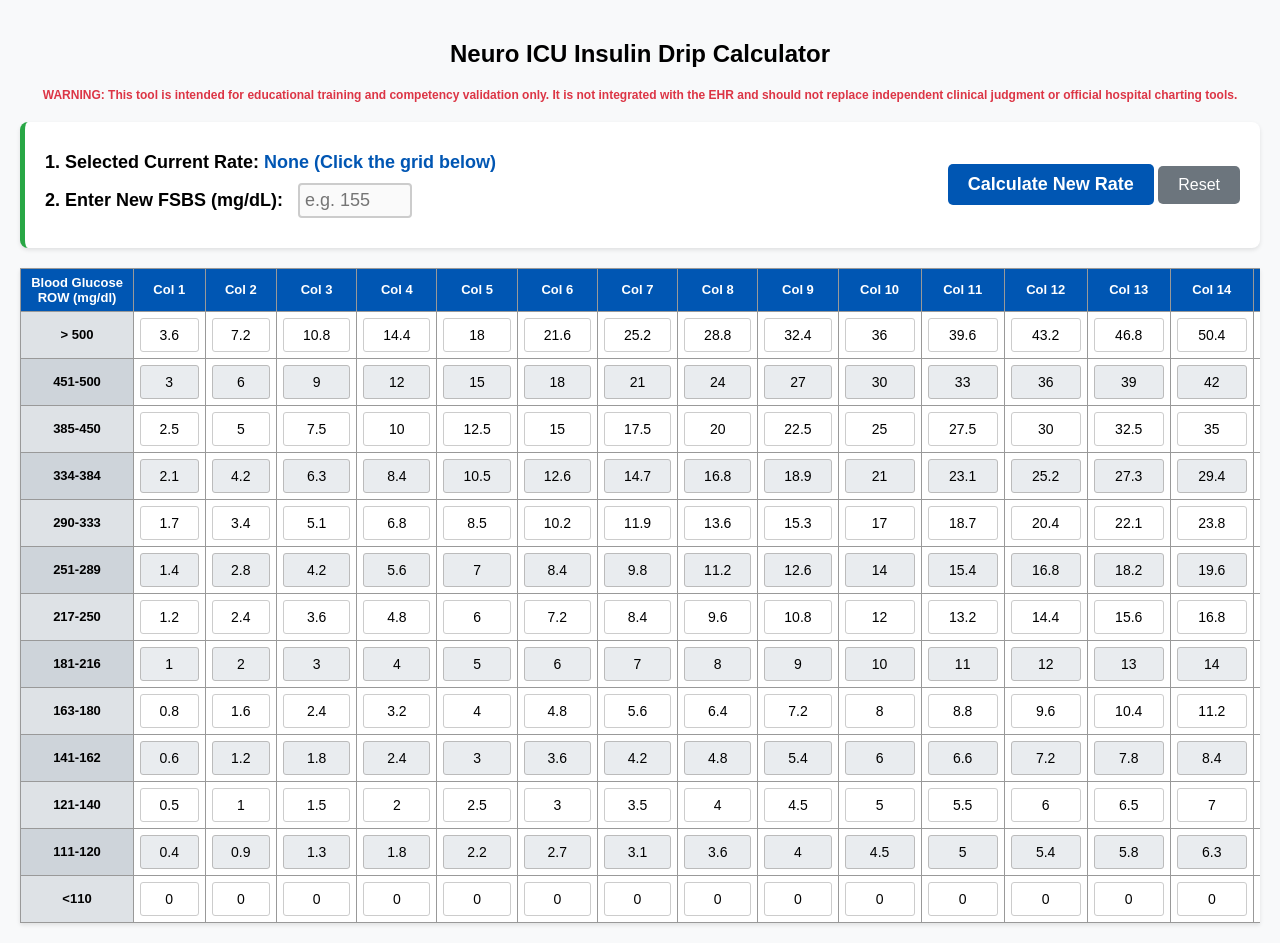
==== calculator.html @ 473f0a59 "Add Insulin Drip Calculator HTML file This HTML file implements an Insulin Drip Calculator with a us" ====
<!DOCTYPE html>
<html lang="en">
<head>
    <meta charset="UTF-8">
    <meta name="viewport" content="width=device-width, initial-scale=1.0">
    <title>Insulin Drip Calculator</title>
    <style>
        body { font-family: Arial, sans-serif; padding: 20px; margin: auto; background-color: #f8f9fa; }
        
        #header-box { text-align: center; margin-bottom: 20px; }
        .disclaimer { color: #dc3545; font-size: 12px; font-weight: bold; margin-bottom: 20px; }
        
        .calculator-panel { 
            background: #fff; padding: 20px; border-radius: 8px; margin-bottom: 20px; 
            border-left: 5px solid #28a745; box-shadow: 0 2px 4px rgba(0,0,0,0.1);
            display: flex; justify-content: space-between; align-items: center; flex-wrap: wrap;
        }
        
        .input-group { font-size: 18px; font-weight: bold; margin: 10px 0; }
        .input-group input { font-size: 18px; padding: 5px; width: 100px; margin-left: 10px; border: 2px solid #ccc; border-radius: 4px; }
        
        .btn-calc { padding: 10px 20px; font-size: 18px; background: #0056b3; color: white; border: none; border-radius: 5px; cursor: pointer; font-weight: bold; }
        .btn-calc:hover { background: #004494; }
        .btn-reset { padding: 10px 20px; font-size: 16px; background: #6c757d; color: white; border: none; border-radius: 5px; cursor: pointer; }
        
        #result-box {
            display: none; width: 100%; margin-top: 15px; padding: 15px; border-radius: 5px; font-size: 18px;
        }
        .result-success { background: #d4edda; color: #155724; border: 1px solid #c3e6cb; }
        .result-warning { background: #fff3cd; color: #856404; border: 1px solid #ffeeba; }
        .result-danger { background: #f8d7da; color: #721c24; border: 1px solid #f5c6cb; }

        .table-container { width: 100%; overflow-x: auto; background: #fff; box-shadow: 0 2px 4px rgba(0,0,0,0.1); margin-top: 20px; }
        table { border-collapse: collapse; min-width: 1400px; font-size: 13px; }
        th, td { border: 1px solid #999; padding: 6px; text-align: center; vertical-align: middle; }
        th { background: #0056b3; color: white; position: sticky; top: 0; }
        .bg-row { background: #dee2e6; font-weight: bold; width: 100px; }
        .cell-btn { width: 100%; height: 100%; padding: 8px 4px; font-size: 14px; cursor: pointer; border: 1px solid #ccc; background: #fff; border-radius: 3px; transition: 0.1s; }
        
        tbody tr:nth-child(even) .bg-row { background: #ced4da; }
        tbody tr:nth-child(even) .cell-btn { background: #e9ecef; border-color: #bbb; }
        
        .cell-btn:hover { background: #d0e1f9; }
        .selected { background: #ffc107 !important; color: #000; border: 2px solid #e0a800 !important; font-weight: bold; transform: scale(1.05); }
        .target { background: #28a745 !important; color: white; font-weight: bold; border: 2px solid #1e7e34 !important; }
    </style>
</head>
<body>

    <div id="header-box">
        <h2>Neuro ICU Insulin Drip Calculator</h2>
        <p class="disclaimer">WARNING: This tool is intended for educational training and competency validation only. It is not integrated with the EHR and should not replace independent clinical judgment or official hospital charting tools.</p>
    </div>

    <div class="calculator-panel">
        <div>
            <div class="input-group">
                1. Selected Current Rate: <span id="display-current" style="color: #0056b3;">None (Click the grid below)</span>
            </div>
            <div class="input-group">
                2. Enter New FSBS (mg/dL): <input type="number" id="new-fsbs" placeholder="e.g. 155" disabled>
            </div>
        </div>
        <div>
            <button class="btn-calc" onclick="calculateNewRate()" id="calc-btn" disabled>Calculate New Rate</button>
            <button class="btn-reset" onclick="resetCalculator()">Reset</button>
        </div>
        
        <div id="result-box"></div>
    </div>

    <div class="table-container">
        <table id="drip-table">
            <thead>
                <tr id="table-headers">
                    <th>Blood Glucose ROW (mg/dl)</th>
                </tr>
            </thead>
            <tbody>
            </tbody>
        </table>
    </div>

    <script>
        const gridData = [
            ["> 500", 3.6, 7.2, 10.8, 14.4, 18, 21.6, 25.2, 28.8, 32.4, 36, 39.6, 43.2, 46.8, 50.4, 54, 57.6],
            ["451-500", 3, 6, 9, 12, 15, 18, 21, 24, 27, 30, 33, 36, 39, 42, 45, 48, 51.2],
            ["385-450", 2.5, 5, 7.5, 10, 12.5, 15, 17.5, 20, 22.5, 25, 27.5, 30, 32.5, 35, 37.5, 40],
            ["334-384", 2.1, 4.2, 6.3, 8.4, 10.5, 12.6, 14.7, 16.8, 18.9, 21, 23.1, 25.2, 27.3, 29.4, 31.5, 33.6],
            ["290-333", 1.7, 3.4, 5.1, 6.8, 8.5, 10.2, 11.9, 13.6, 15.3, 17, 18.7, 20.4, 22.1, 23.8, 25.5, 27.2],
            ["251-289", 1.4, 2.8, 4.2, 5.6, 7, 8.4, 9.8, 11.2, 12.6, 14, 15.4, 16.8, 18.2, 19.6, 21, 22.4],
            ["217-250", 1.2, 2.4, 3.6, 4.8, 6, 7.2, 8.4, 9.6, 10.8, 12, 13.2, 14.4, 15.6, 16.8, 18, 19.2],
            ["181-216", 1, 2, 3, 4, 5, 6, 7, 8, 9, 10, 11, 12, 13, 14, 15, 16],
            ["163-180", 0.8, 1.6, 2.4, 3.2, 4, 4.8, 5.6, 6.4, 7.2, 8, 8.8, 9.6, 10.4, 11.2, 12, 12.8],
            ["141-162", 0.6, 1.2, 1.8, 2.4, 3, 3.6, 4.2, 4.8, 5.4, 6, 6.6, 7.2, 7.8, 8.4, 9, 9.6],
            ["121-140", 0.5, 1, 1.5, 2, 2.5, 3, 3.5, 4, 4.5, 5, 5.5, 6, 6.5, 7, 7.5, 8],
            ["111-120", 0.4, 0.9, 1.3, 1.8, 2.2, 2.7, 3.1, 3.6, 4, 4.5, 5, 5.4, 5.8, 6.3, 6.7, 7.2],
            ["<110", 0, 0, 0, 0, 0, 0, 0, 0, 0, 0, 0, 0, 0, 0, 0, 0]
        ];

        let selectedRowIndex = -1;
        let selectedColIndex = -1;

        // Build Table
        const headerRow = document.getElementById("table-headers");
        for (let i = 1; i <= 16; i++) {
            const th = document.createElement("th");
            th.innerHTML = `Col ${i}`;
            headerRow.appendChild(th);
        }

        const tbody = document.querySelector("#drip-table tbody");
        gridData.forEach((row, index) => {
            const tr = document.createElement("tr");
            tr.innerHTML += `<td class="bg-row">${row[0]}</td>`;
            for(let i = 1; i <= 16; i++) {
                tr.innerHTML += `<td><button class="cell-btn" data-rindex="${index}" data-col="${i}" data-val="${row[i]}">${row[i]}</button></td>`;
            }
            tbody.appendChild(tr);
        });

        // Grid Click Listener
        document.querySelector("tbody").addEventListener("click", function(e) {
            if (e.target && e.target.nodeName === "BUTTON") {
                // Remove previous selection
                document.querySelectorAll(".cell-btn").forEach(btn => btn.classList.remove("selected", "target"));
                document.getElementById("result-box").style.display = "none";
                
                // Highlight new selection
                e.target.classList.add("selected");
                
                selectedRowIndex = parseInt(e.target.getAttribute("data-rindex"));
                selectedColIndex = parseInt(e.target.getAttribute("data-col"));
                const currentVal = e.target.getAttribute("data-val");
                const rowLabel = gridData[selectedRowIndex][0];
                
                document.getElementById("display-current").innerText = `${currentVal} ml/hr (Column ${selectedColIndex}, Row ${rowLabel})`;
                
                // Enable inputs
                document.getElementById("new-fsbs").disabled = false;
                document.getElementById("new-fsbs").focus();
                document.getElementById("calc-btn").disabled = false;
            }
        });

        // Helper: Convert FSBS number to Row Index
        function getRowIndex(fsbs) {
            if (fsbs > 500) return 0;
            if (fsbs >= 451) return 1;
            if (fsbs >= 385) return 2;
            if (fsbs >= 334) return 3;
            if (fsbs >= 290) return 4;
            if (fsbs >= 251) return 5;
            if (fsbs >= 217) return 6;
            if (fsbs >= 181) return 7;
            if (fsbs >= 163) return 8;
            if (fsbs >= 141) return 9;
            if (fsbs >= 121) return 10;
            if (fsbs >= 111) return 11;
            return 12; // < 110
        }

        // Helper: Calculate rate (handles columns > 16)
        function getRateValue(rowIndex, colIndex) {
            if (colIndex <= 16) return gridData[rowIndex][colIndex];
            
            // If > 16, do the additive math
            let total = 0;
            let remaining = colIndex;
            while (remaining > 16) {
                total += gridData[rowIndex][16];
                remaining -= 16;
            }
            if (remaining > 0) {
                total += gridData[rowIndex][remaining];
            }
            // Round to 1 decimal place to prevent JS floating point weirdness
            return Math.round(total * 10) / 10;
        }

        // Main Calculator Logic
        function calculateNewRate() {
            const newFSBS = parseInt(document.getElementById("new-fsbs").value);
            const resultBox = document.getElementById("result-box");
            
            if (isNaN(newFSBS) || newFSBS < 10) {
                alert("Please enter a valid FSBS number.");
                return;
            }

            let targetRowIndex = getRowIndex(newFSBS);
            let targetColIndex = selectedColIndex;
            let actionTaken = "";
            let alertClass = "result-success";

            // Rules Logic
            if (newFSBS < 110) {
                targetColIndex = Math.max(1, selectedColIndex - 1);
                actionTaken = "<strong>HOLD INFUSION IMMEDIATELY.</strong> Recheck in 30 minutes. Once FSBS > 120, restart 1 column to the left.";
                alertClass = "result-danger";
            } 
            else if (newFSBS < 141) {
                targetColIndex = Math.max(1, selectedColIndex - 1);
                actionTaken = "FSBS < 141: Move 1 column to the left.";
                alertClass = "result-warning";
            }
            else if (newFSBS >= 141 && newFSBS <= 180) {
                targetColIndex = selectedColIndex;
                actionTaken = "FSBS is in Target Zone (141-180): Stay in the same column.";
            }
            else {
                // FSBS > 180. Compare to previous row.
                // Note: Lower index = Higher blood sugar row
                if (targetRowIndex > selectedRowIndex) { 
                    // Current BG row is LOWER than previous BG row
                    targetColIndex = selectedColIndex;
                    actionTaken = "Current BG Row is lower than previous row: Stay in the same column.";
                } else {
                    // Current BG row is SAME or HIGHER than previous row
                    targetColIndex = selectedColIndex + 1;
                    actionTaken = "Current BG Row is same or higher than previous row: Move 1 column to the right.";
                }
            }

            // Calculate final rate
            let finalRate = (newFSBS < 110) ? 0 : getRateValue(targetRowIndex, targetColIndex);
            
            // Output the result
            resultBox.className = alertClass;
            resultBox.style.display = "block";
            
            if (newFSBS < 110) {
                resultBox.innerHTML = `<strong>ACTION REQUIRED:</strong> ${actionTaken}<br><em>(When restarting, the new rate in Column ${targetColIndex} will be ${getRateValue(targetRowIndex, targetColIndex)} ml/hr).</em>`;
            } else {
                let mathNote = targetColIndex > 16 ? ` <em>(Calculated as Col 16 + Col ${targetColIndex - 16})</em>` : "";
                resultBox.innerHTML = `<strong>NEW RATE: ${finalRate} ml/hr</strong> (Column ${targetColIndex}, Row ${gridData[targetRowIndex][0]})${mathNote}<br><br><strong>Why:</strong> ${actionTaken}`;
            }

            // Highlight the target cell on the grid if it's column <= 16
            document.querySelectorAll(".cell-btn").forEach(btn => btn.classList.remove("target"));
            if (targetColIndex <= 16) {
                document.querySelectorAll(".cell-btn").forEach(btn => {
                    if (parseInt(btn.getAttribute("data-rindex")) === targetRowIndex && parseInt(btn.getAttribute("data-col")) === targetColIndex) {
                        btn.classList.add("target");
                    }
                });
            }
        }

        // Allow Enter key to trigger calculation
        document.getElementById("new-fsbs").addEventListener("keypress", function(event) {
            if (event.key === "Enter") {
                event.preventDefault();
                calculateNewRate();
            }
        });

        function resetCalculator() {
            selectedRowIndex = -1;
            selectedColIndex = -1;
            document.getElementById("display-current").innerText = "None (Click the grid below)";
            document.getElementById("display-current").style.color = "#0056b3";
            document.getElementById("new-fsbs").value = "";
            document.getElementById("new-fsbs").disabled = true;
            document.getElementById("calc-btn").disabled = true;
            document.getElementById("result-box").style.display = "none";
            document.querySelectorAll(".cell-btn").forEach(btn => btn.classList.remove("selected", "target"));
        }
    </script>
</body>
</html>
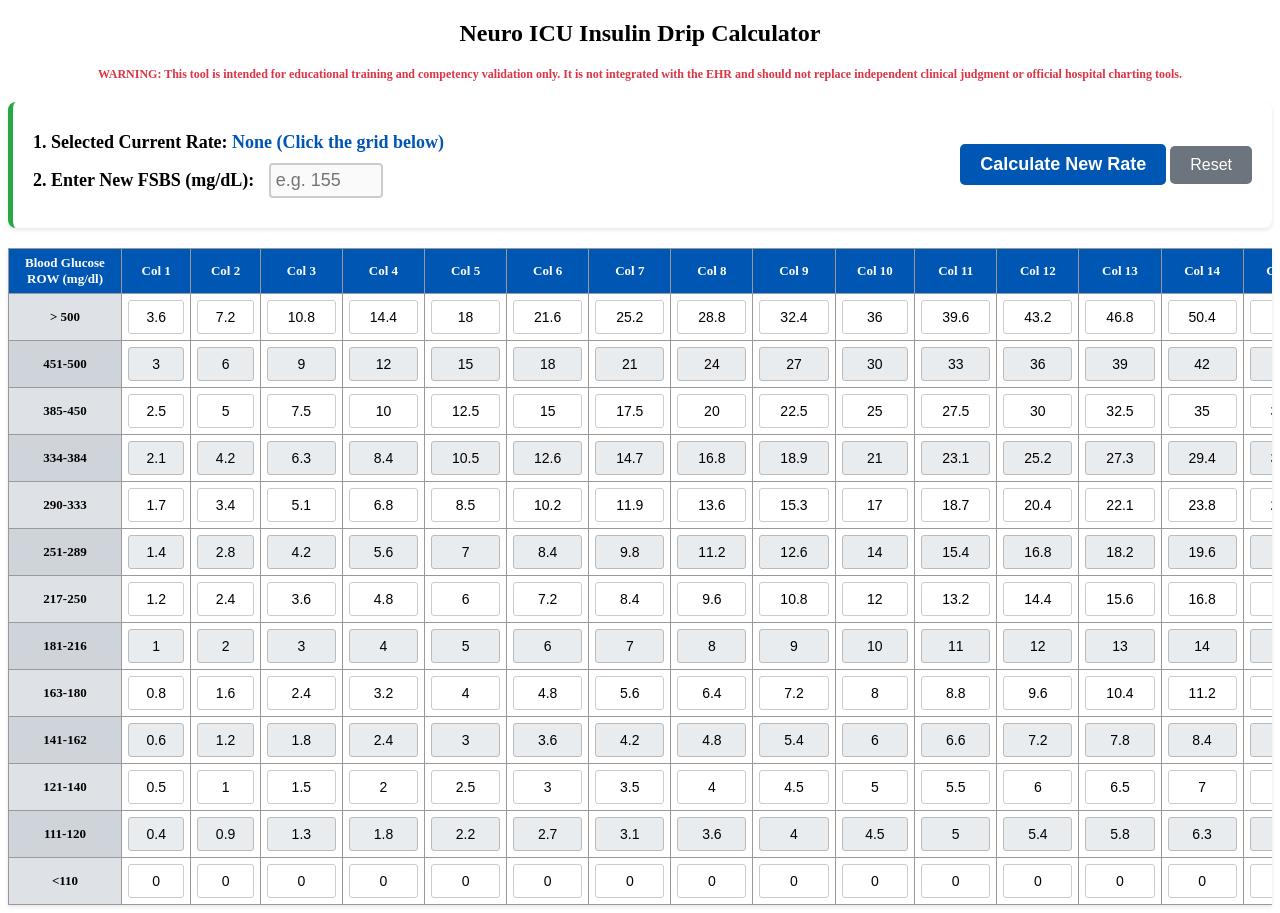
==== commit 6677b930: "Link external stylesheet for calculator Removed inline styles and linked external stylesheet." ====
--- a/calculator.html
+++ b/calculator.html
@@ -4,46 +4,7 @@
     <meta charset="UTF-8">
     <meta name="viewport" content="width=device-width, initial-scale=1.0">
     <title>Insulin Drip Calculator</title>
-    <style>
-        body { font-family: Arial, sans-serif; padding: 20px; margin: auto; background-color: #f8f9fa; }
-        
-        #header-box { text-align: center; margin-bottom: 20px; }
-        .disclaimer { color: #dc3545; font-size: 12px; font-weight: bold; margin-bottom: 20px; }
-        
-        .calculator-panel { 
-            background: #fff; padding: 20px; border-radius: 8px; margin-bottom: 20px; 
-            border-left: 5px solid #28a745; box-shadow: 0 2px 4px rgba(0,0,0,0.1);
-            display: flex; justify-content: space-between; align-items: center; flex-wrap: wrap;
-        }
-        
-        .input-group { font-size: 18px; font-weight: bold; margin: 10px 0; }
-        .input-group input { font-size: 18px; padding: 5px; width: 100px; margin-left: 10px; border: 2px solid #ccc; border-radius: 4px; }
-        
-        .btn-calc { padding: 10px 20px; font-size: 18px; background: #0056b3; color: white; border: none; border-radius: 5px; cursor: pointer; font-weight: bold; }
-        .btn-calc:hover { background: #004494; }
-        .btn-reset { padding: 10px 20px; font-size: 16px; background: #6c757d; color: white; border: none; border-radius: 5px; cursor: pointer; }
-        
-        #result-box {
-            display: none; width: 100%; margin-top: 15px; padding: 15px; border-radius: 5px; font-size: 18px;
-        }
-        .result-success { background: #d4edda; color: #155724; border: 1px solid #c3e6cb; }
-        .result-warning { background: #fff3cd; color: #856404; border: 1px solid #ffeeba; }
-        .result-danger { background: #f8d7da; color: #721c24; border: 1px solid #f5c6cb; }
-
-        .table-container { width: 100%; overflow-x: auto; background: #fff; box-shadow: 0 2px 4px rgba(0,0,0,0.1); margin-top: 20px; }
-        table { border-collapse: collapse; min-width: 1400px; font-size: 13px; }
-        th, td { border: 1px solid #999; padding: 6px; text-align: center; vertical-align: middle; }
-        th { background: #0056b3; color: white; position: sticky; top: 0; }
-        .bg-row { background: #dee2e6; font-weight: bold; width: 100px; }
-        .cell-btn { width: 100%; height: 100%; padding: 8px 4px; font-size: 14px; cursor: pointer; border: 1px solid #ccc; background: #fff; border-radius: 3px; transition: 0.1s; }
-        
-        tbody tr:nth-child(even) .bg-row { background: #ced4da; }
-        tbody tr:nth-child(even) .cell-btn { background: #e9ecef; border-color: #bbb; }
-        
-        .cell-btn:hover { background: #d0e1f9; }
-        .selected { background: #ffc107 !important; color: #000; border: 2px solid #e0a800 !important; font-weight: bold; transform: scale(1.05); }
-        .target { background: #28a745 !important; color: white; font-weight: bold; border: 2px solid #1e7e34 !important; }
-    </style>
+    <link rel="stylesheet" href="style.css">
 </head>
 <body>
 
--- a/style.css
+++ b/style.css
@@ -0,0 +1,40 @@
+<style>
+        body { font-family: Arial, sans-serif; padding: 20px; margin: auto; background-color: #f8f9fa; }
+        
+        #header-box { text-align: center; margin-bottom: 20px; }
+        .disclaimer { color: #dc3545; font-size: 12px; font-weight: bold; margin-bottom: 20px; }
+        
+        .calculator-panel { 
+            background: #fff; padding: 20px; border-radius: 8px; margin-bottom: 20px; 
+            border-left: 5px solid #28a745; box-shadow: 0 2px 4px rgba(0,0,0,0.1);
+            display: flex; justify-content: space-between; align-items: center; flex-wrap: wrap;
+        }
+        
+        .input-group { font-size: 18px; font-weight: bold; margin: 10px 0; }
+        .input-group input { font-size: 18px; padding: 5px; width: 100px; margin-left: 10px; border: 2px solid #ccc; border-radius: 4px; }
+        
+        .btn-calc { padding: 10px 20px; font-size: 18px; background: #0056b3; color: white; border: none; border-radius: 5px; cursor: pointer; font-weight: bold; }
+        .btn-calc:hover { background: #004494; }
+        .btn-reset { padding: 10px 20px; font-size: 16px; background: #6c757d; color: white; border: none; border-radius: 5px; cursor: pointer; }
+        
+        #result-box {
+            display: none; width: 100%; margin-top: 15px; padding: 15px; border-radius: 5px; font-size: 18px;
+        }
+        .result-success { background: #d4edda; color: #155724; border: 1px solid #c3e6cb; }
+        .result-warning { background: #fff3cd; color: #856404; border: 1px solid #ffeeba; }
+        .result-danger { background: #f8d7da; color: #721c24; border: 1px solid #f5c6cb; }
+
+        .table-container { width: 100%; overflow-x: auto; background: #fff; box-shadow: 0 2px 4px rgba(0,0,0,0.1); margin-top: 20px; }
+        table { border-collapse: collapse; min-width: 1400px; font-size: 13px; }
+        th, td { border: 1px solid #999; padding: 6px; text-align: center; vertical-align: middle; }
+        th { background: #0056b3; color: white; position: sticky; top: 0; }
+        .bg-row { background: #dee2e6; font-weight: bold; width: 100px; }
+        .cell-btn { width: 100%; height: 100%; padding: 8px 4px; font-size: 14px; cursor: pointer; border: 1px solid #ccc; background: #fff; border-radius: 3px; transition: 0.1s; }
+        
+        tbody tr:nth-child(even) .bg-row { background: #ced4da; }
+        tbody tr:nth-child(even) .cell-btn { background: #e9ecef; border-color: #bbb; }
+        
+        .cell-btn:hover { background: #d0e1f9; }
+        .selected { background: #ffc107 !important; color: #000; border: 2px solid #e0a800 !important; font-weight: bold; transform: scale(1.05); }
+        .target { background: #28a745 !important; color: white; font-weight: bold; border: 2px solid #1e7e34 !important; }
+    </style>
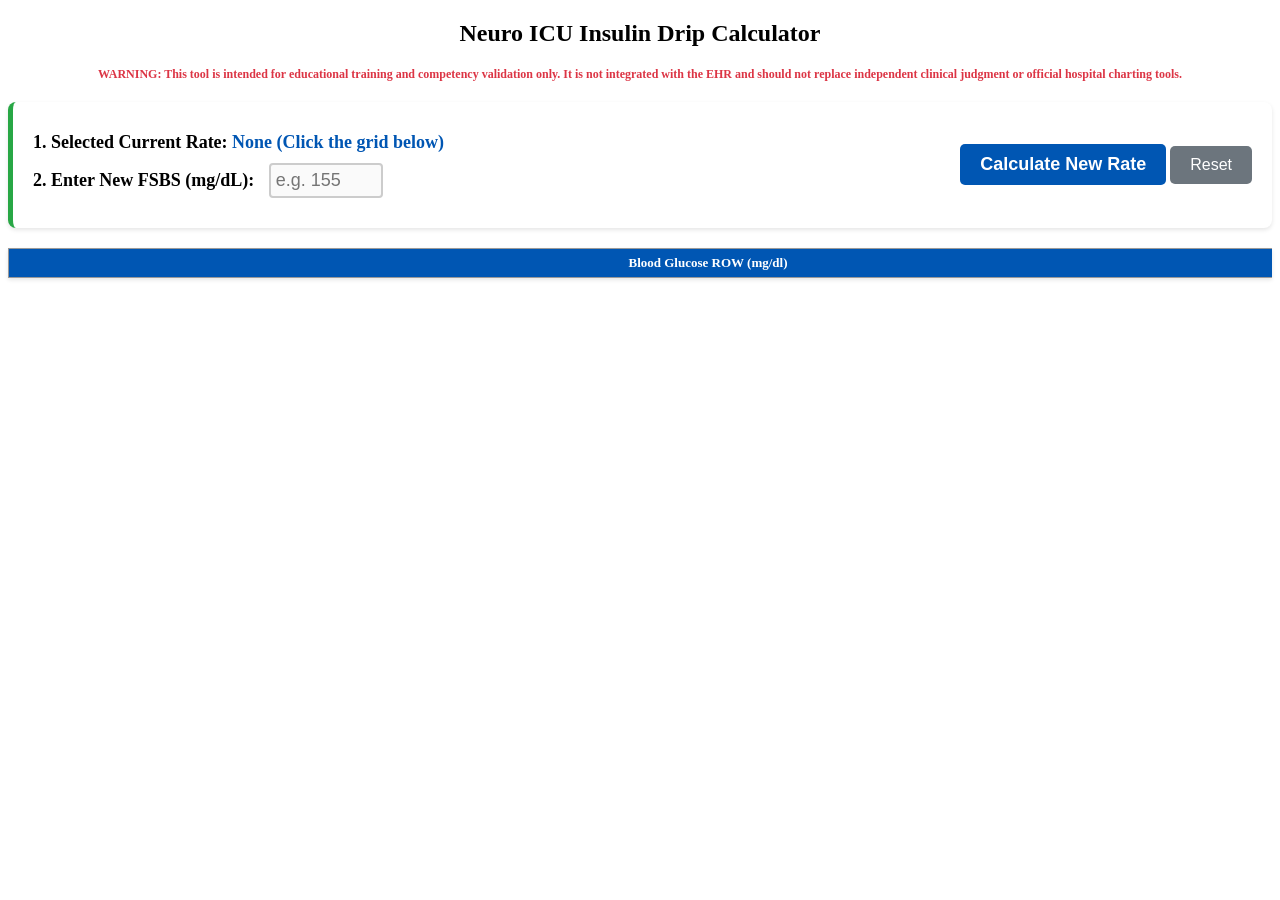
==== commit 1f8eb082: "Move calculator script to external file Replaced inline script with external calculator.js file for " ====
--- a/calculator.html
+++ b/calculator.html
@@ -42,191 +42,6 @@
         </table>
     </div>
 
-    <script>
-        const gridData = [
-            ["> 500", 3.6, 7.2, 10.8, 14.4, 18, 21.6, 25.2, 28.8, 32.4, 36, 39.6, 43.2, 46.8, 50.4, 54, 57.6],
-            ["451-500", 3, 6, 9, 12, 15, 18, 21, 24, 27, 30, 33, 36, 39, 42, 45, 48, 51.2],
-            ["385-450", 2.5, 5, 7.5, 10, 12.5, 15, 17.5, 20, 22.5, 25, 27.5, 30, 32.5, 35, 37.5, 40],
-            ["334-384", 2.1, 4.2, 6.3, 8.4, 10.5, 12.6, 14.7, 16.8, 18.9, 21, 23.1, 25.2, 27.3, 29.4, 31.5, 33.6],
-            ["290-333", 1.7, 3.4, 5.1, 6.8, 8.5, 10.2, 11.9, 13.6, 15.3, 17, 18.7, 20.4, 22.1, 23.8, 25.5, 27.2],
-            ["251-289", 1.4, 2.8, 4.2, 5.6, 7, 8.4, 9.8, 11.2, 12.6, 14, 15.4, 16.8, 18.2, 19.6, 21, 22.4],
-            ["217-250", 1.2, 2.4, 3.6, 4.8, 6, 7.2, 8.4, 9.6, 10.8, 12, 13.2, 14.4, 15.6, 16.8, 18, 19.2],
-            ["181-216", 1, 2, 3, 4, 5, 6, 7, 8, 9, 10, 11, 12, 13, 14, 15, 16],
-            ["163-180", 0.8, 1.6, 2.4, 3.2, 4, 4.8, 5.6, 6.4, 7.2, 8, 8.8, 9.6, 10.4, 11.2, 12, 12.8],
-            ["141-162", 0.6, 1.2, 1.8, 2.4, 3, 3.6, 4.2, 4.8, 5.4, 6, 6.6, 7.2, 7.8, 8.4, 9, 9.6],
-            ["121-140", 0.5, 1, 1.5, 2, 2.5, 3, 3.5, 4, 4.5, 5, 5.5, 6, 6.5, 7, 7.5, 8],
-            ["111-120", 0.4, 0.9, 1.3, 1.8, 2.2, 2.7, 3.1, 3.6, 4, 4.5, 5, 5.4, 5.8, 6.3, 6.7, 7.2],
-            ["<110", 0, 0, 0, 0, 0, 0, 0, 0, 0, 0, 0, 0, 0, 0, 0, 0]
-        ];
-
-        let selectedRowIndex = -1;
-        let selectedColIndex = -1;
-
-        // Build Table
-        const headerRow = document.getElementById("table-headers");
-        for (let i = 1; i <= 16; i++) {
-            const th = document.createElement("th");
-            th.innerHTML = `Col ${i}`;
-            headerRow.appendChild(th);
-        }
-
-        const tbody = document.querySelector("#drip-table tbody");
-        gridData.forEach((row, index) => {
-            const tr = document.createElement("tr");
-            tr.innerHTML += `<td class="bg-row">${row[0]}</td>`;
-            for(let i = 1; i <= 16; i++) {
-                tr.innerHTML += `<td><button class="cell-btn" data-rindex="${index}" data-col="${i}" data-val="${row[i]}">${row[i]}</button></td>`;
-            }
-            tbody.appendChild(tr);
-        });
-
-        // Grid Click Listener
-        document.querySelector("tbody").addEventListener("click", function(e) {
-            if (e.target && e.target.nodeName === "BUTTON") {
-                // Remove previous selection
-                document.querySelectorAll(".cell-btn").forEach(btn => btn.classList.remove("selected", "target"));
-                document.getElementById("result-box").style.display = "none";
-                
-                // Highlight new selection
-                e.target.classList.add("selected");
-                
-                selectedRowIndex = parseInt(e.target.getAttribute("data-rindex"));
-                selectedColIndex = parseInt(e.target.getAttribute("data-col"));
-                const currentVal = e.target.getAttribute("data-val");
-                const rowLabel = gridData[selectedRowIndex][0];
-                
-                document.getElementById("display-current").innerText = `${currentVal} ml/hr (Column ${selectedColIndex}, Row ${rowLabel})`;
-                
-                // Enable inputs
-                document.getElementById("new-fsbs").disabled = false;
-                document.getElementById("new-fsbs").focus();
-                document.getElementById("calc-btn").disabled = false;
-            }
-        });
-
-        // Helper: Convert FSBS number to Row Index
-        function getRowIndex(fsbs) {
-            if (fsbs > 500) return 0;
-            if (fsbs >= 451) return 1;
-            if (fsbs >= 385) return 2;
-            if (fsbs >= 334) return 3;
-            if (fsbs >= 290) return 4;
-            if (fsbs >= 251) return 5;
-            if (fsbs >= 217) return 6;
-            if (fsbs >= 181) return 7;
-            if (fsbs >= 163) return 8;
-            if (fsbs >= 141) return 9;
-            if (fsbs >= 121) return 10;
-            if (fsbs >= 111) return 11;
-            return 12; // < 110
-        }
-
-        // Helper: Calculate rate (handles columns > 16)
-        function getRateValue(rowIndex, colIndex) {
-            if (colIndex <= 16) return gridData[rowIndex][colIndex];
-            
-            // If > 16, do the additive math
-            let total = 0;
-            let remaining = colIndex;
-            while (remaining > 16) {
-                total += gridData[rowIndex][16];
-                remaining -= 16;
-            }
-            if (remaining > 0) {
-                total += gridData[rowIndex][remaining];
-            }
-            // Round to 1 decimal place to prevent JS floating point weirdness
-            return Math.round(total * 10) / 10;
-        }
-
-        // Main Calculator Logic
-        function calculateNewRate() {
-            const newFSBS = parseInt(document.getElementById("new-fsbs").value);
-            const resultBox = document.getElementById("result-box");
-            
-            if (isNaN(newFSBS) || newFSBS < 10) {
-                alert("Please enter a valid FSBS number.");
-                return;
-            }
-
-            let targetRowIndex = getRowIndex(newFSBS);
-            let targetColIndex = selectedColIndex;
-            let actionTaken = "";
-            let alertClass = "result-success";
-
-            // Rules Logic
-            if (newFSBS < 110) {
-                targetColIndex = Math.max(1, selectedColIndex - 1);
-                actionTaken = "<strong>HOLD INFUSION IMMEDIATELY.</strong> Recheck in 30 minutes. Once FSBS > 120, restart 1 column to the left.";
-                alertClass = "result-danger";
-            } 
-            else if (newFSBS < 141) {
-                targetColIndex = Math.max(1, selectedColIndex - 1);
-                actionTaken = "FSBS < 141: Move 1 column to the left.";
-                alertClass = "result-warning";
-            }
-            else if (newFSBS >= 141 && newFSBS <= 180) {
-                targetColIndex = selectedColIndex;
-                actionTaken = "FSBS is in Target Zone (141-180): Stay in the same column.";
-            }
-            else {
-                // FSBS > 180. Compare to previous row.
-                // Note: Lower index = Higher blood sugar row
-                if (targetRowIndex > selectedRowIndex) { 
-                    // Current BG row is LOWER than previous BG row
-                    targetColIndex = selectedColIndex;
-                    actionTaken = "Current BG Row is lower than previous row: Stay in the same column.";
-                } else {
-                    // Current BG row is SAME or HIGHER than previous row
-                    targetColIndex = selectedColIndex + 1;
-                    actionTaken = "Current BG Row is same or higher than previous row: Move 1 column to the right.";
-                }
-            }
-
-            // Calculate final rate
-            let finalRate = (newFSBS < 110) ? 0 : getRateValue(targetRowIndex, targetColIndex);
-            
-            // Output the result
-            resultBox.className = alertClass;
-            resultBox.style.display = "block";
-            
-            if (newFSBS < 110) {
-                resultBox.innerHTML = `<strong>ACTION REQUIRED:</strong> ${actionTaken}<br><em>(When restarting, the new rate in Column ${targetColIndex} will be ${getRateValue(targetRowIndex, targetColIndex)} ml/hr).</em>`;
-            } else {
-                let mathNote = targetColIndex > 16 ? ` <em>(Calculated as Col 16 + Col ${targetColIndex - 16})</em>` : "";
-                resultBox.innerHTML = `<strong>NEW RATE: ${finalRate} ml/hr</strong> (Column ${targetColIndex}, Row ${gridData[targetRowIndex][0]})${mathNote}<br><br><strong>Why:</strong> ${actionTaken}`;
-            }
-
-            // Highlight the target cell on the grid if it's column <= 16
-            document.querySelectorAll(".cell-btn").forEach(btn => btn.classList.remove("target"));
-            if (targetColIndex <= 16) {
-                document.querySelectorAll(".cell-btn").forEach(btn => {
-                    if (parseInt(btn.getAttribute("data-rindex")) === targetRowIndex && parseInt(btn.getAttribute("data-col")) === targetColIndex) {
-                        btn.classList.add("target");
-                    }
-                });
-            }
-        }
-
-        // Allow Enter key to trigger calculation
-        document.getElementById("new-fsbs").addEventListener("keypress", function(event) {
-            if (event.key === "Enter") {
-                event.preventDefault();
-                calculateNewRate();
-            }
-        });
-
-        function resetCalculator() {
-            selectedRowIndex = -1;
-            selectedColIndex = -1;
-            document.getElementById("display-current").innerText = "None (Click the grid below)";
-            document.getElementById("display-current").style.color = "#0056b3";
-            document.getElementById("new-fsbs").value = "";
-            document.getElementById("new-fsbs").disabled = true;
-            document.getElementById("calc-btn").disabled = true;
-            document.getElementById("result-box").style.display = "none";
-            document.querySelectorAll(".cell-btn").forEach(btn => btn.classList.remove("selected", "target"));
-        }
-    </script>
+    <script src="calculator.js"></script>
 </body>
 </html>
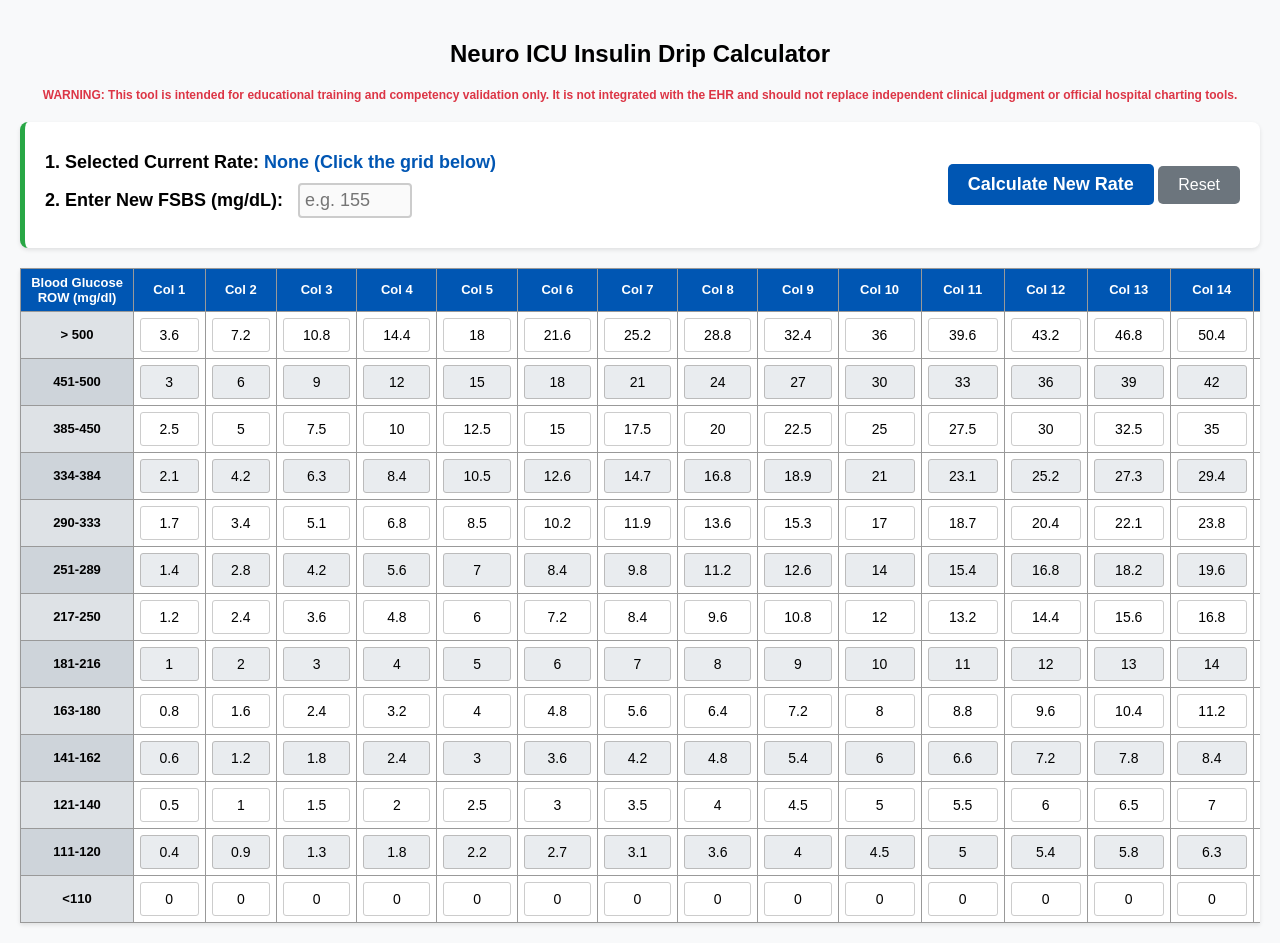
==== commit 5da77e13: "Add versioning to stylesheet and scripts Added versioning to CSS and JavaScript files to ensure fres" ====
--- a/calculator.html
+++ b/calculator.html
@@ -4,7 +4,9 @@
     <meta charset="UTF-8">
     <meta name="viewport" content="width=device-width, initial-scale=1.0">
     <title>Insulin Drip Calculator</title>
-    <link rel="stylesheet" href="style.css">
+    
+    <!-- Added ?v=1.0 to force fresh CSS load -->
+    <link rel="stylesheet" href="style.css?v=1.0">
 </head>
 <body>
 
@@ -42,6 +44,7 @@
         </table>
     </div>
 
-    <script src="calculator.js"></script>
+    <script src="data.js?v=1.0"></script>
+    <script src="calculator.js?v=1.0"></script>
 </body>
 </html>
--- a/style.css
+++ b/style.css
@@ -1,4 +1,3 @@
-<style>
         body { font-family: Arial, sans-serif; padding: 20px; margin: auto; background-color: #f8f9fa; }
         
         #header-box { text-align: center; margin-bottom: 20px; }
@@ -37,4 +36,3 @@
         .cell-btn:hover { background: #d0e1f9; }
         .selected { background: #ffc107 !important; color: #000; border: 2px solid #e0a800 !important; font-weight: bold; transform: scale(1.05); }
         .target { background: #28a745 !important; color: white; font-weight: bold; border: 2px solid #1e7e34 !important; }
-    </style>
